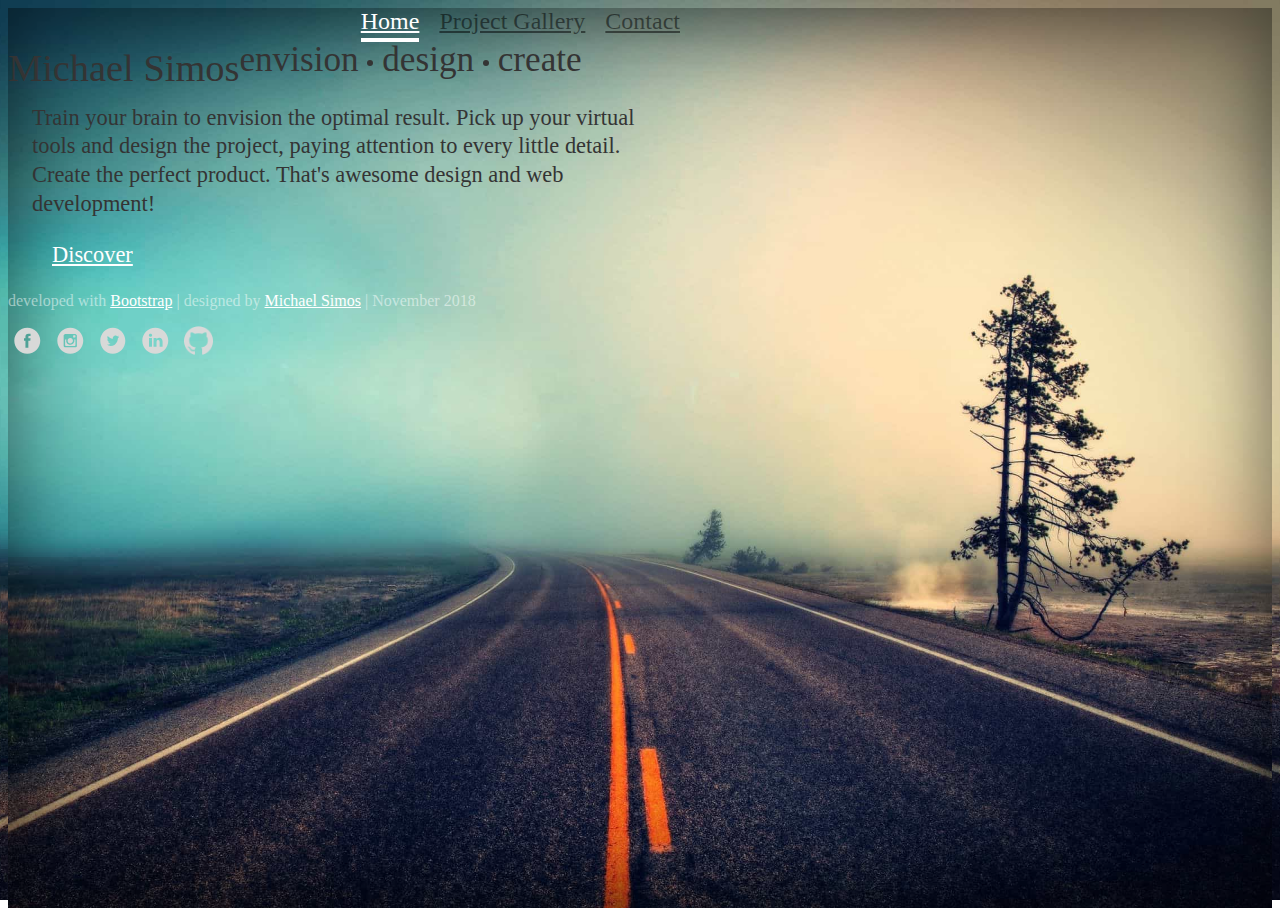
==== index.html @ ab992339 "Various updates commit" ====
<!DOCTYPE html>

<html>
  <head>
    <meta charset="utf-8">
    <title>Michael Simos</title>
    <link rel="icon" href="favicon.ico">
    <link rel="stylesheet" href="https://stackpath.bootstrapcdn.com/bootstrap/4.1.3/css/bootstrap.min.css" integrity="sha384-MCw98/SFnGE8fJT3GXwEOngsV7Zt27NXFoaoApmYm81iuXoPkFOJwJ8ERdknLPMO" crossorigin="anonymous">
    <link href="../css/main.css" rel="stylesheet">
  </head>

  <body class="text-center">
    <div class="cover-container d-flex w-100 h-100 p-3 mx-auto flex-column">

      <!-- Header -->

      <header class="masthead mb-auto">
        <div class="inner">
          <h3 class="masthead-brand">Michael Simos</h3>
          <nav class="nav nav-masthead justify-content-center">
            <a class="nav-link active" href="#">Home</a>
            <a class="nav-link" href="https://MhlsDev.github.io/project.html">Project Gallery</a>
            <a class="nav-link" href="#">Contact</a>
          </nav>
        </div>
      </header>

      <!-- Center box -->

      <main role="main" class="inner cover">
        <h1 class="cover-heading">envision <span class="dot"></span> design <span class="dot"></span> create</h1>
        <p class="lead">Train your brain to envision the optimal result. Pick up your virtual tools and design the project, paying attention to every little detail. Create the perfect product. That's awesome design and web development!</p>
        <p class="lead">
          <a href="https://MhlsDev.github.io/project.html" class="btn btn-outline-light">Discover</a>
        </p>
      </main>

      <!-- Footer -->

      <footer class="mastfoot mt-auto">
        <div class="inner">
          <p>developed with <a href="https://getbootstrap.com/" target="_blank">Bootstrap</a> | designed by <a href="https://mhlsdev.github.io/">Michael Simos</a> | November 2018</p>
        </div>
        <div class="social" >
          <a href="https://www.facebook.com/mihalis.e.simos" target="_blank"><img src="../images/if_facebook_circle_gray_107140.svg"></a>
          <a href="https://www.instagram.com/mihalisatnet/" target="_blank"><img src="../images/if_instagram_circle_gray_107138.svg"></a>
          <a href="https://twitter.com/MihalisGR" target="_blank"><img src="../images/if_twitter_circle_gray_107135.svg"></a>
          <a href="https://www.linkedin.com/in/mihalis-e-simos/" target="_blank"><img src="../images/if_linkedin_circle_gray_107149.svg"></a>
          <a href="https://github.com/MhlsDev" target="_blank" alt="GitHub"><img src="../images/github.png" alt="GitHub"></a>
        </div>
      </footer>

    </div>

    <!-- Bootstrap core JavaScript -->

    <script src="https://code.jquery.com/jquery-3.3.1.slim.min.js" integrity="sha384-q8i/X+965DzO0rT7abK41JStQIAqVgRVzpbzo5smXKp4YfRvH+8abtTE1Pi6jizo" crossorigin="anonymous"></script>
    <script src="https://cdnjs.cloudflare.com/ajax/libs/popper.js/1.14.3/umd/popper.min.js" integrity="sha384-ZMP7rVo3mIykV+2+9J3UJ46jBk0WLaUAdn689aCwoqbBJiSnjAK/l8WvCWPIPm49" crossorigin="anonymous"></script>
    <script src="https://stackpath.bootstrapcdn.com/bootstrap/4.1.3/js/bootstrap.min.js" integrity="sha384-ChfqqxuZUCnJSK3+MXmPNIyE6ZbWh2IMqE241rYiqJxyMiZ6OW/JmZQ5stwEULTy" crossorigin="anonymous"></script>

  </body>
</html>
---- css/main.css ----
/* Links */

a,
a:focus,
a:hover {
  color: #fff;
}

/* Basic structure */

html,
body {
  height: 100%;
  background-image: url(../images/background.jpg);
  background-size: cover;
  background-repeat: no-repeat;
  background-position: center;
}

body {
  display: -ms-flexbox;
  display: flex;
  color: #343434;
  box-shadow: inset 0 0 5rem rgba(0, 0, 0, .5);
}

.cover-container {
  max-width: 42em;
}

/* Header */

.masthead {
  margin-bottom: 2rem;
}

.masthead-brand {
  margin-bottom: 0;
  font-size: 2.4rem;
  font-weight: 400;
}

.nav-masthead .nav-link {
  padding: .25rem 0;
  font-weight: 400;
  font-size: 1.5rem;
  color: rgba(0, 0, 0, .5);
  background-color: transparent;
  border-bottom: .25rem solid transparent;
}

.nav-masthead .nav-link:hover,
.nav-masthead .nav-link:focus {
  border-bottom-color: rgba(250, 250, 250, .25);
}

.nav-masthead .nav-link + .nav-link {
  margin-left: 1rem;
}

.nav-masthead .active {
  color: #fff;
  border-bottom-color: #fff;
}

@media (min-width: 48em) {
  .masthead-brand {
    float: left;
  }
  .nav-masthead {
    float: right;
  }
}


/* Center Box */

.cover {
  padding: 0 1.5rem;
}

.cover .btn {
  padding: .75rem 1.25rem;
  font-weight: 400;
  font-size: 1.4rem;
}

.lead {
  font-size: 1.4rem;
  line-height: 1.8rem;
  font-weight: 400;
}

h1 {
  font-weight: 400;
  font-size: 2.2rem;
  color: #343434;
}

.dot {
  height: 6px;
  width: 6px;
  background-color: #343434;
  border-radius: 50%;
  display: inline-block;
  vertical-align: middle;
}

/* Footer */

.mastfoot {
  color: rgba(255, 255, 255, .5);
}

.social img {
  height: 1.8em;
  padding: 0 5px;
}

/* Media */
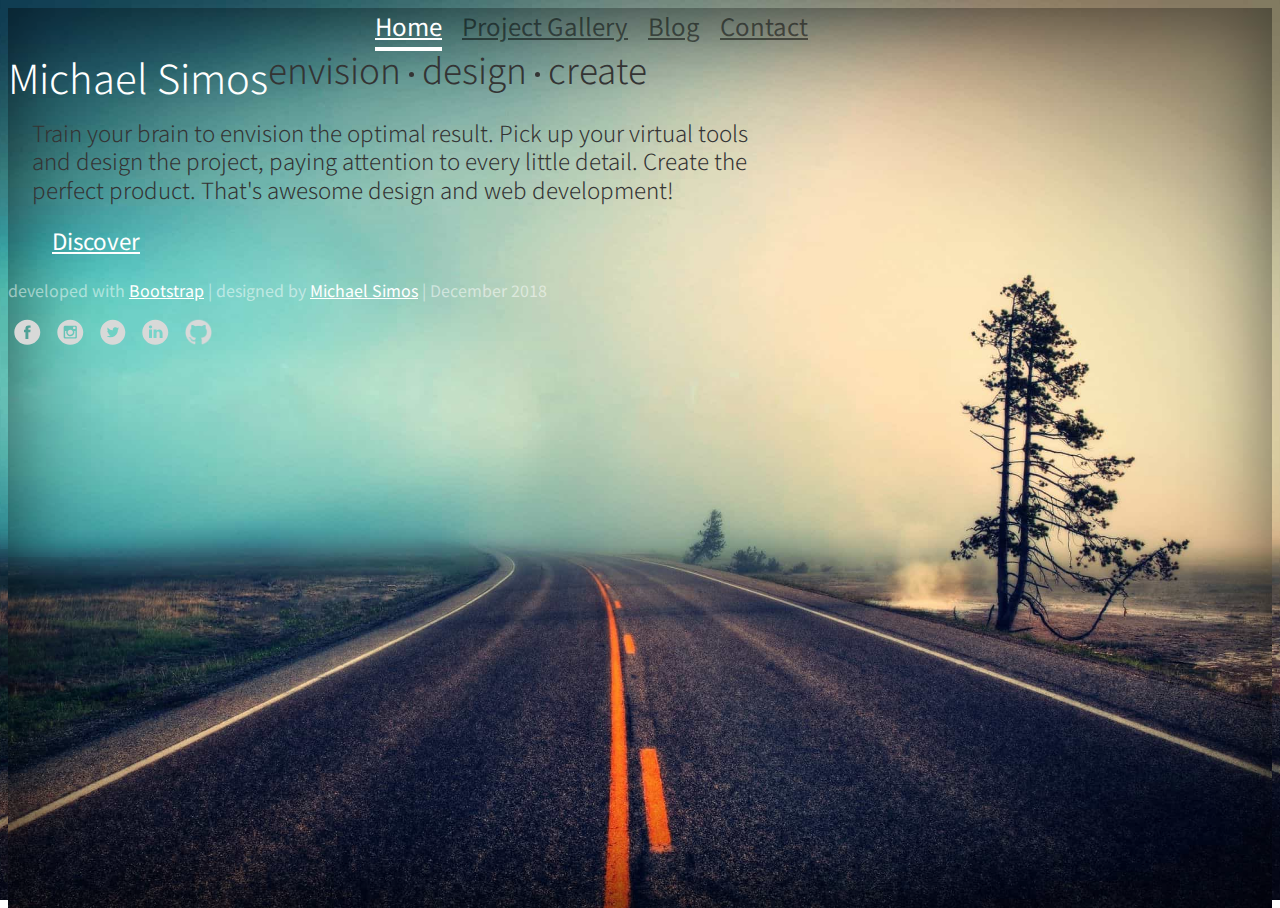
==== commit 6f984e61: "Added Blog Page" ====
--- a/index.html
+++ b/index.html
@@ -5,6 +5,7 @@
     <meta charset="utf-8">
     <title>Michael Simos</title>
     <link rel="icon" href="favicon.ico">
+    <link href="https://fonts.googleapis.com/css?family=Noto+Sans+JP:100,300,400,500,700,900" rel="stylesheet">
     <link rel="stylesheet" href="https://stackpath.bootstrapcdn.com/bootstrap/4.1.3/css/bootstrap.min.css" integrity="sha384-MCw98/SFnGE8fJT3GXwEOngsV7Zt27NXFoaoApmYm81iuXoPkFOJwJ8ERdknLPMO" crossorigin="anonymous">
     <link href="../css/main.css" rel="stylesheet">
   </head>
@@ -20,7 +21,8 @@
           <nav class="nav nav-masthead justify-content-center">
             <a class="nav-link active" href="#">Home</a>
             <a class="nav-link" href="https://MhlsDev.github.io/project.html">Project Gallery</a>
-            <a class="nav-link" href="#">Contact</a>
+            <a class="nav-link" href="https://MhlsDev.github.io/blog.html">Blog</a>
+            <a class="nav-link" href="mailto:msimos@otenet.gr">Contact</a>
           </nav>
         </div>
       </header>
@@ -39,7 +41,7 @@
 
       <footer class="mastfoot mt-auto">
         <div class="inner">
-          <p>developed with <a href="https://getbootstrap.com/" target="_blank">Bootstrap</a> | designed by <a href="https://mhlsdev.github.io/">Michael Simos</a> | November 2018</p>
+          <p>developed with <a href="https://getbootstrap.com/" target="_blank">Bootstrap</a> | designed by <a href="https://mhlsdev.github.io/">Michael Simos</a> | December 2018</p>
         </div>
         <div class="social" >
           <a href="https://www.facebook.com/mihalis.e.simos" target="_blank"><img src="../images/if_facebook_circle_gray_107140.svg"></a>
--- a/css/main.css
+++ b/css/main.css
@@ -15,6 +15,7 @@
   background-size: cover;
   background-repeat: no-repeat;
   background-position: center;
+  font-family: 'Noto Sans JP', sans-serif;
 }
 
 body {
@@ -25,7 +26,7 @@
 }
 
 .cover-container {
-  max-width: 42em;
+  max-width: 50em;
 }
 
 /* Header */
@@ -36,8 +37,9 @@
 
 .masthead-brand {
   margin-bottom: 0;
-  font-size: 2.4rem;
-  font-weight: 400;
+  font-size: 2.5rem;
+  font-weight: 300;
+  color: #fff;
 }
 
 .nav-masthead .nav-link {
@@ -79,6 +81,10 @@
   padding: 0 1.5rem;
 }
 
+.cover-heading {
+  font-weight: 300;
+  font-size: 2.2rem;
+}
 .cover .btn {
   padding: .75rem 1.25rem;
   font-weight: 400;
@@ -88,7 +94,7 @@
 .lead {
   font-size: 1.4rem;
   line-height: 1.8rem;
-  font-weight: 400;
+  font-weight: 300;
 }
 
 h1 {
@@ -98,8 +104,8 @@
 }
 
 .dot {
-  height: 6px;
-  width: 6px;
+  height: 5px;
+  width: 5px;
   background-color: #343434;
   border-radius: 50%;
   display: inline-block;
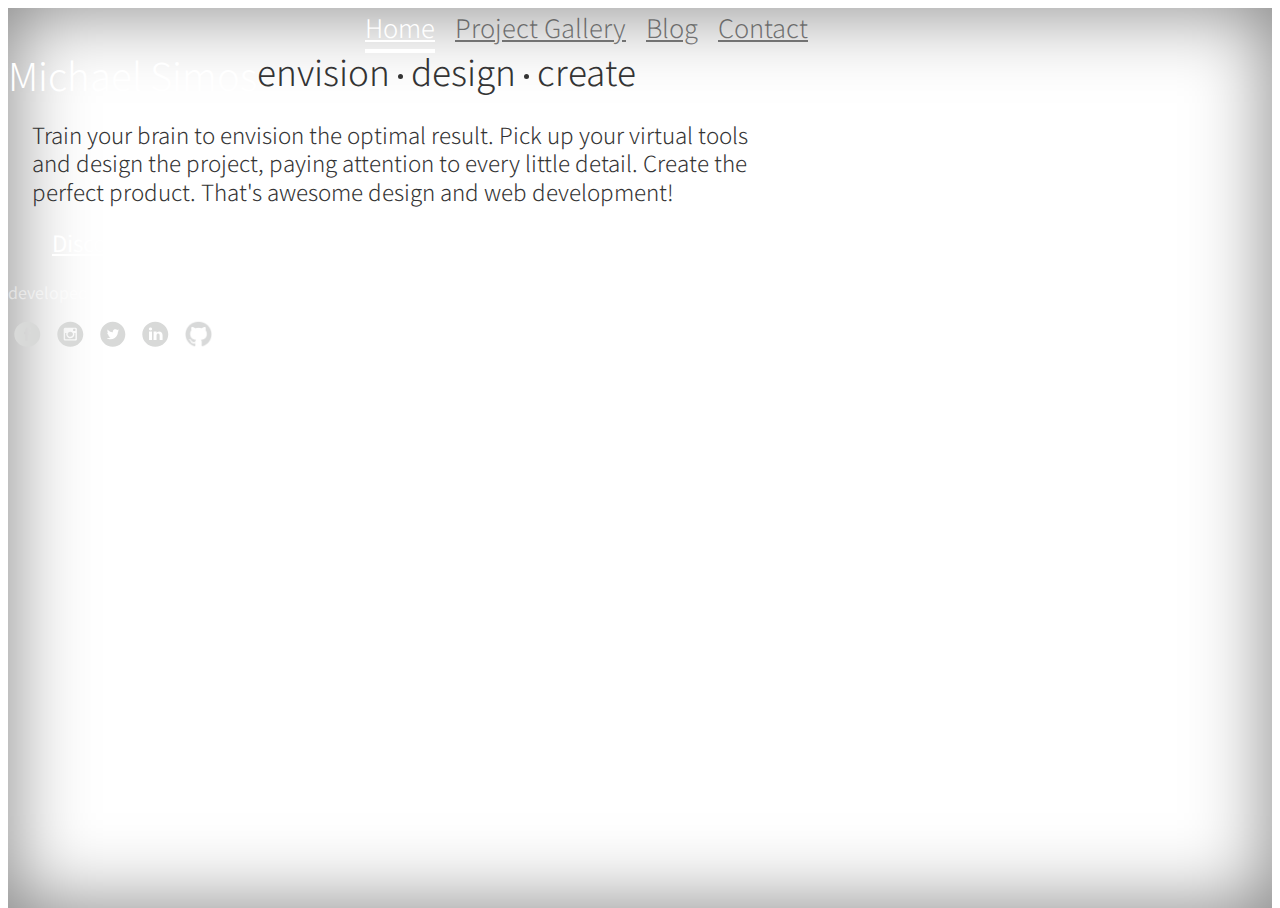
==== commit 9fa015e0: "Style changes" ====
--- a/index.html
+++ b/index.html
@@ -7,7 +7,7 @@
     <link rel="icon" href="favicon.ico">
     <link href="https://fonts.googleapis.com/css?family=Noto+Sans+JP:100,300,400,500,700,900" rel="stylesheet">
     <link rel="stylesheet" href="https://stackpath.bootstrapcdn.com/bootstrap/4.1.3/css/bootstrap.min.css" integrity="sha384-MCw98/SFnGE8fJT3GXwEOngsV7Zt27NXFoaoApmYm81iuXoPkFOJwJ8ERdknLPMO" crossorigin="anonymous">
-    <link href="../css/main.css" rel="stylesheet">
+    <link href="css/main.css" rel="stylesheet">
   </head>
 
   <body class="text-center">
@@ -44,11 +44,11 @@
           <p>developed with <a href="https://getbootstrap.com/" target="_blank">Bootstrap</a> | designed by <a href="https://mhlsdev.github.io/">Michael Simos</a> | December 2018</p>
         </div>
         <div class="social" >
-          <a href="https://www.facebook.com/mihalis.e.simos" target="_blank"><img src="../images/if_facebook_circle_gray_107140.svg"></a>
-          <a href="https://www.instagram.com/mihalisatnet/" target="_blank"><img src="../images/if_instagram_circle_gray_107138.svg"></a>
-          <a href="https://twitter.com/MihalisGR" target="_blank"><img src="../images/if_twitter_circle_gray_107135.svg"></a>
-          <a href="https://www.linkedin.com/in/mihalis-e-simos/" target="_blank"><img src="../images/if_linkedin_circle_gray_107149.svg"></a>
-          <a href="https://github.com/MhlsDev" target="_blank" alt="GitHub"><img src="../images/github.png" alt="GitHub"></a>
+          <a href="https://www.facebook.com/mihalis.e.simos" target="_blank"><img src="images/if_facebook_circle_gray_107140.svg"></a>
+          <a href="https://www.instagram.com/mihalisatnet/" target="_blank"><img src="images/if_instagram_circle_gray_107138.svg"></a>
+          <a href="https://twitter.com/MihalisGR" target="_blank"><img src="images/if_twitter_circle_gray_107135.svg"></a>
+          <a href="https://www.linkedin.com/in/mihalis-e-simos/" target="_blank"><img src="images/if_linkedin_circle_gray_107149.svg"></a>
+          <a href="https://github.com/MhlsDev" target="_blank" alt="GitHub"><img src="images/github.png" alt="GitHub"></a>
         </div>
       </footer>
 
--- a/css/main.css
+++ b/css/main.css
@@ -11,7 +11,7 @@
 html,
 body {
   height: 100%;
-  background-image: url(../images/background.jpg);
+  background-image: url(images/background.jpg);
   background-size: cover;
   background-repeat: no-repeat;
   background-position: center;
@@ -37,15 +37,15 @@
 
 .masthead-brand {
   margin-bottom: 0;
-  font-size: 2.5rem;
+  font-size: 2.4rem;
   font-weight: 300;
   color: #fff;
 }
 
 .nav-masthead .nav-link {
   padding: .25rem 0;
-  font-weight: 400;
-  font-size: 1.5rem;
+  font-weight: 300;
+  font-size: 1.6rem;
   color: rgba(0, 0, 0, .5);
   background-color: transparent;
   border-bottom: .25rem solid transparent;
@@ -123,4 +123,4 @@
   padding: 0 5px;
 }
 
-/* Media */
+/* Media Queries */
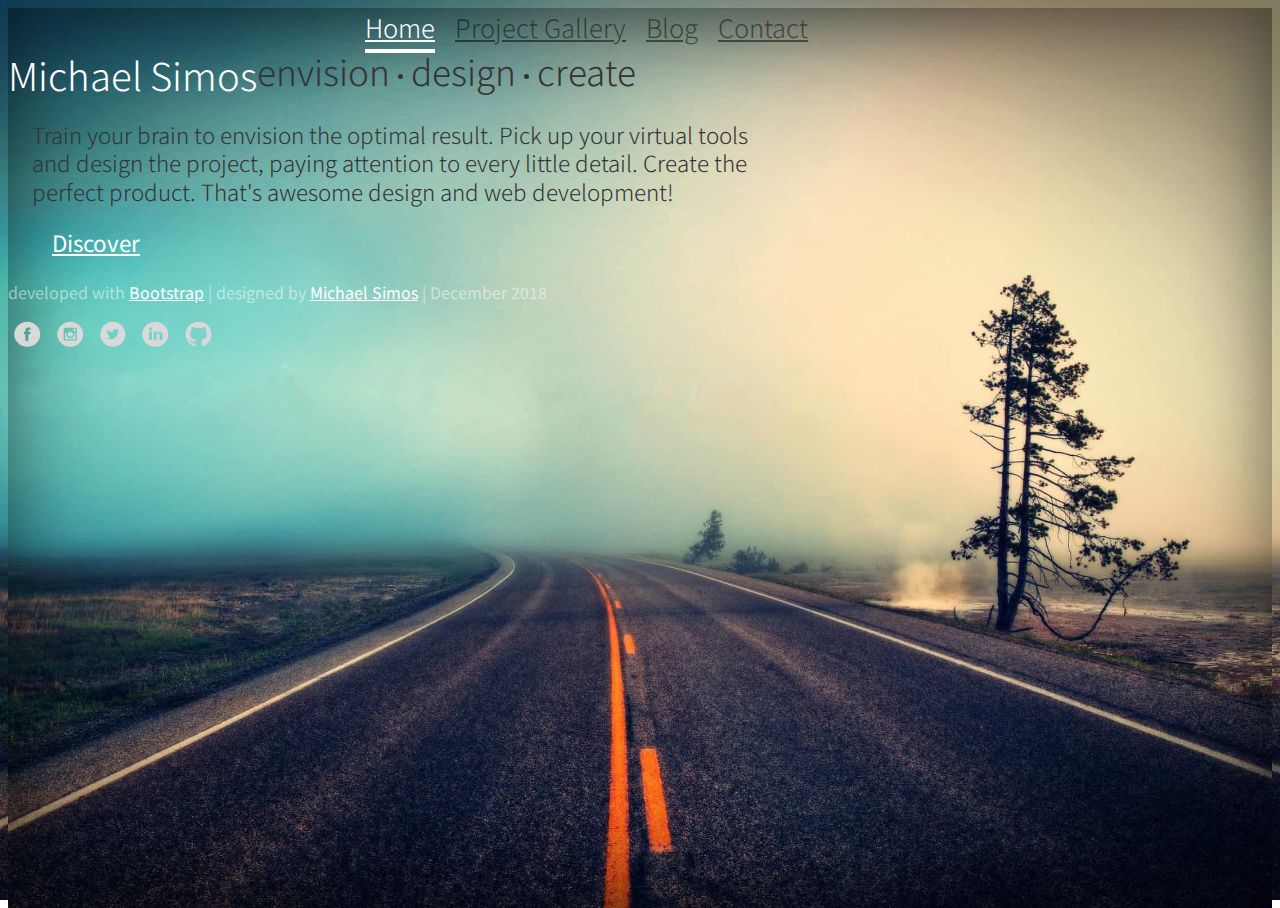
==== commit 42a666d0: "Update index.html" ====
--- a/index.html
+++ b/index.html
@@ -54,7 +54,7 @@
 
     </div>
 
-    <!-- Bootstrap core JavaScript -->
+    <!-- Bootstrap Core JavaScript -->
 
     <script src="https://code.jquery.com/jquery-3.3.1.slim.min.js" integrity="sha384-q8i/X+965DzO0rT7abK41JStQIAqVgRVzpbzo5smXKp4YfRvH+8abtTE1Pi6jizo" crossorigin="anonymous"></script>
     <script src="https://cdnjs.cloudflare.com/ajax/libs/popper.js/1.14.3/umd/popper.min.js" integrity="sha384-ZMP7rVo3mIykV+2+9J3UJ46jBk0WLaUAdn689aCwoqbBJiSnjAK/l8WvCWPIPm49" crossorigin="anonymous"></script>
--- a/css/main.css
+++ b/css/main.css
@@ -11,7 +11,7 @@
 html,
 body {
   height: 100%;
-  background-image: url(images/background.jpg);
+  background-image: url(/images/background.jpg);
   background-size: cover;
   background-repeat: no-repeat;
   background-position: center;
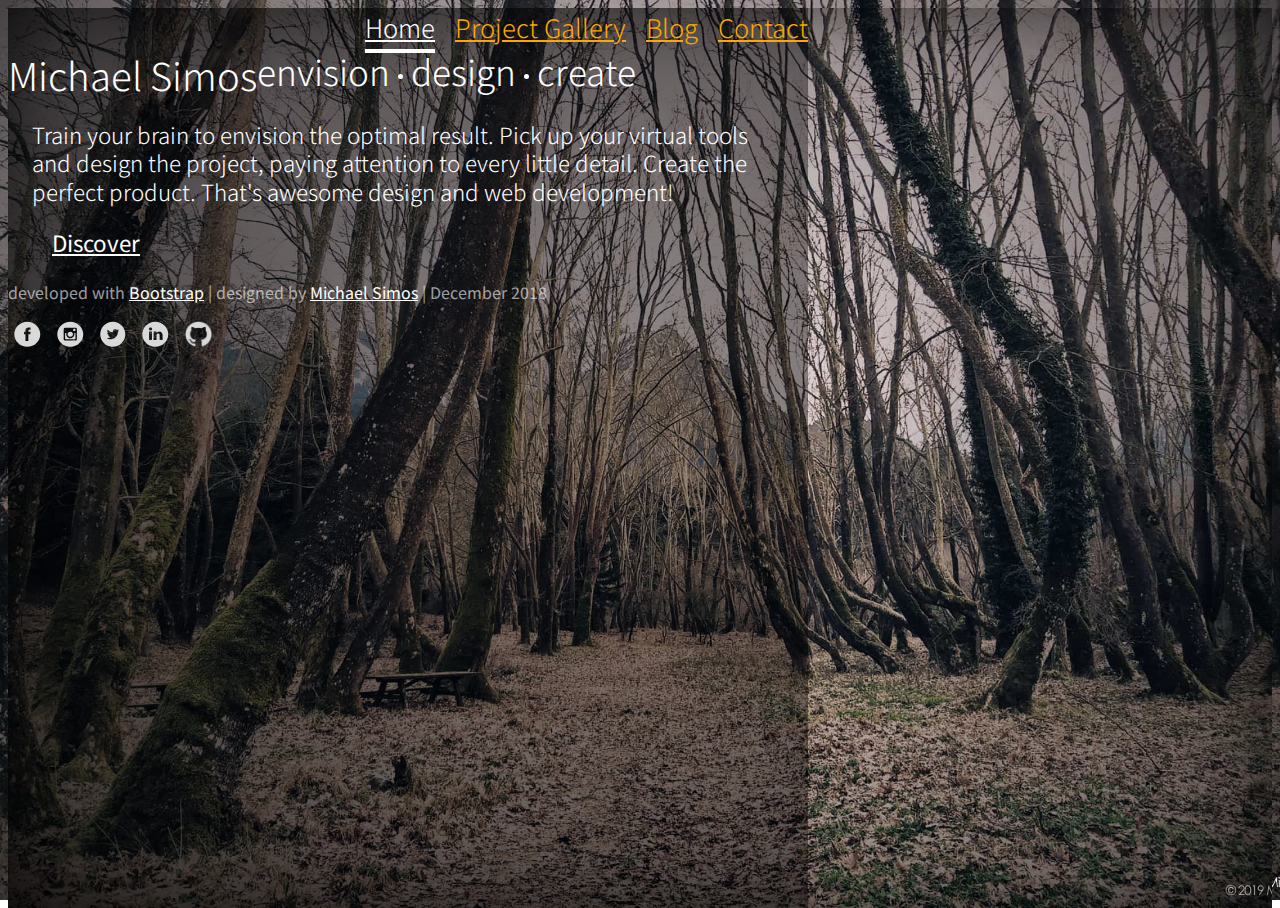
==== commit e59262ef: "Index updates" ====
--- a/index.html
+++ b/index.html
@@ -30,8 +30,10 @@
       <!-- Center box -->
 
       <main role="main" class="inner cover">
-        <h1 class="cover-heading">envision <span class="dot"></span> design <span class="dot"></span> create</h1>
-        <p class="lead">Train your brain to envision the optimal result. Pick up your virtual tools and design the project, paying attention to every little detail. Create the perfect product. That's awesome design and web development!</p>
+        <div class="text">
+          <h1 class="cover-heading">envision <span class="dot"></span> design <span class="dot"></span> create</h1>
+          <p class="lead">Train your brain to envision the optimal result. Pick up your virtual tools and design the project, paying attention to every little detail. Create the perfect product. That's awesome design and web development!</p>
+        </div>
         <p class="lead">
           <a href="https://MhlsDev.github.io/project.html" class="btn btn-outline-light">Discover</a>
         </p>
--- a/css/main.css
+++ b/css/main.css
@@ -11,7 +11,7 @@
 html,
 body {
   height: 100%;
-  background-image: url(/images/background.jpg);
+  background-image: url(/images/backgroundNew.jpg);
   background-size: cover;
   background-repeat: no-repeat;
   background-position: center;
@@ -21,12 +21,13 @@
 body {
   display: -ms-flexbox;
   display: flex;
-  color: #343434;
-  box-shadow: inset 0 0 5rem rgba(0, 0, 0, .5);
+  color: #ffffff;
+  box-shadow: inset 0 0 5rem rgba(0, 0, 0, .6);
 }
 
 .cover-container {
   max-width: 50em;
+  background-color: rgba(0, 0, 0, .4);
 }
 
 /* Header */
@@ -46,14 +47,14 @@
   padding: .25rem 0;
   font-weight: 300;
   font-size: 1.6rem;
-  color: rgba(0, 0, 0, .5);
+  color: #ffa600;
   background-color: transparent;
   border-bottom: .25rem solid transparent;
 }
 
 .nav-masthead .nav-link:hover,
 .nav-masthead .nav-link:focus {
-  border-bottom-color: rgba(250, 250, 250, .25);
+  border-bottom-color: rgba(255, 166, 0, 0.4);
 }
 
 .nav-masthead .nav-link + .nav-link {
@@ -100,13 +101,13 @@
 h1 {
   font-weight: 400;
   font-size: 2.2rem;
-  color: #343434;
+  color: #ffffff;
 }
 
 .dot {
   height: 5px;
   width: 5px;
-  background-color: #343434;
+  background-color: #ffffff;
   border-radius: 50%;
   display: inline-block;
   vertical-align: middle;
@@ -115,7 +116,7 @@
 /* Footer */
 
 .mastfoot {
-  color: rgba(255, 255, 255, .5);
+  color: rgba(255, 255, 255, .6);
 }
 
 .social img {
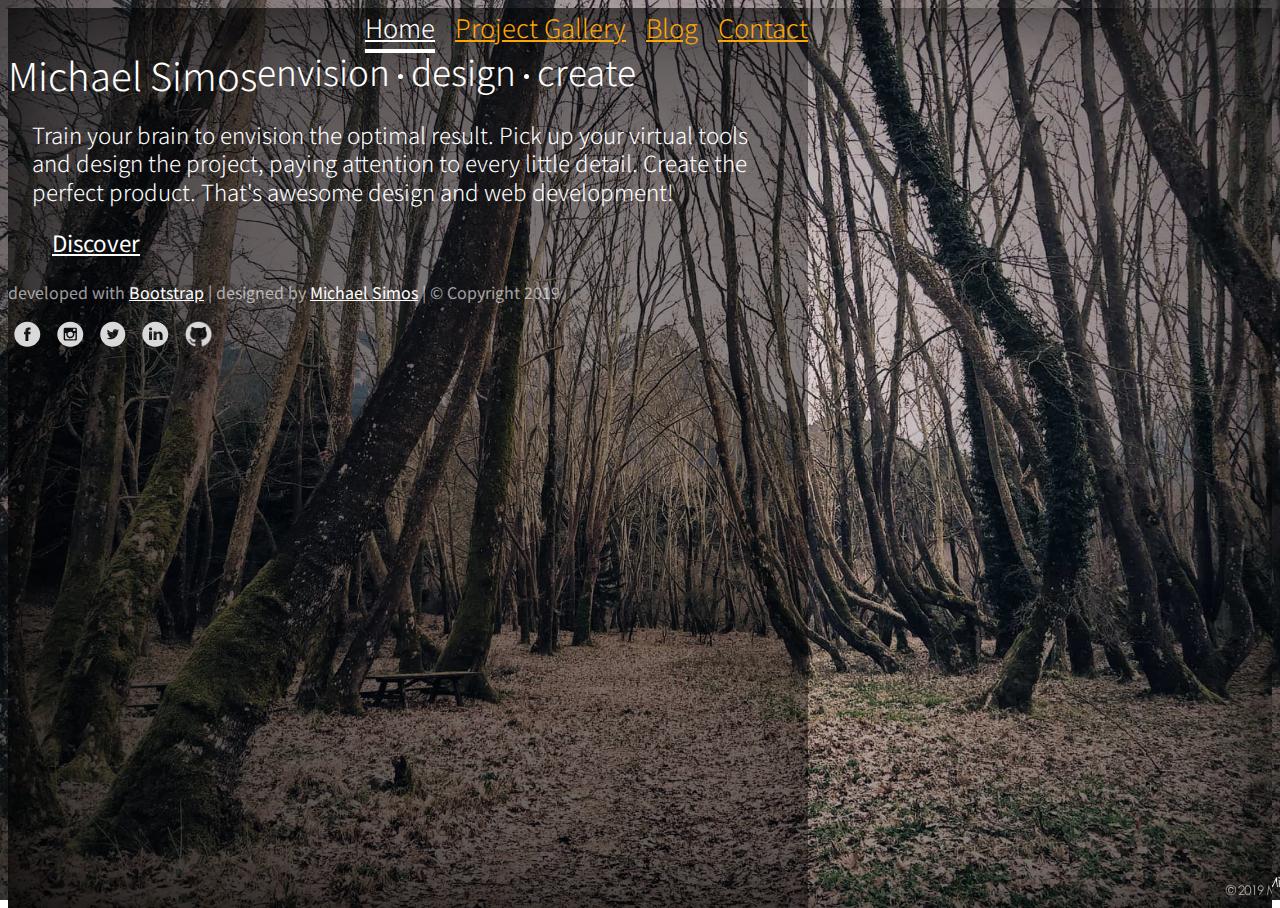
==== commit 52dfa202: "Copyright adjustments" ====
--- a/index.html
+++ b/index.html
@@ -43,7 +43,7 @@
 
       <footer class="mastfoot mt-auto">
         <div class="inner">
-          <p>developed with <a href="https://getbootstrap.com/" target="_blank">Bootstrap</a> | designed by <a href="https://mhlsdev.github.io/">Michael Simos</a> | December 2018</p>
+          <p>developed with <a href="https://getbootstrap.com/" target="_blank">Bootstrap</a> | designed by <a href="https://mhlsdev.github.io/">Michael Simos</a> | &copy; Copyright 2019</p>
         </div>
         <div class="social" >
           <a href="https://www.facebook.com/mihalis.e.simos" target="_blank"><img src="images/if_facebook_circle_gray_107140.svg"></a>
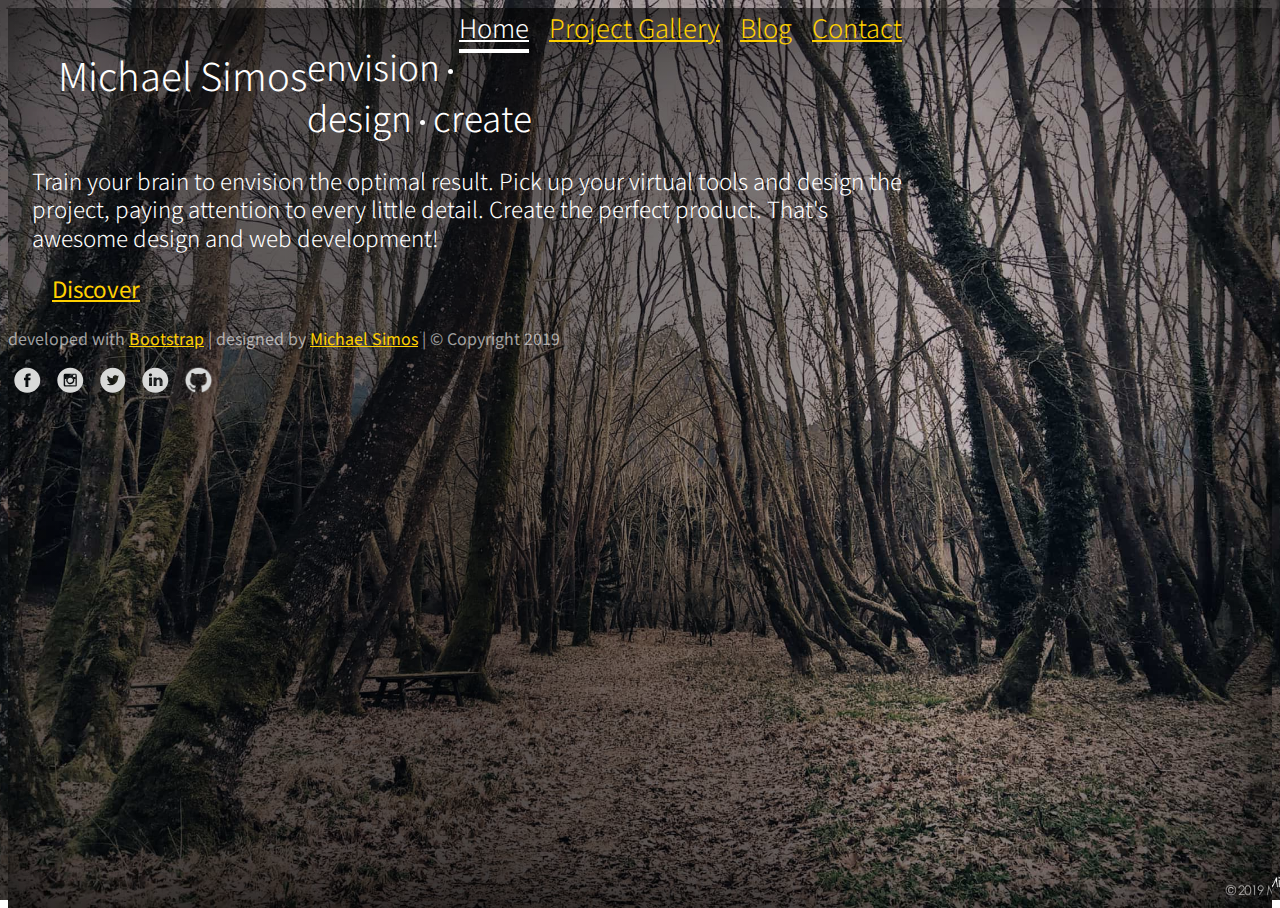
==== commit 926164f1: "Design changes" ====
--- a/index.html
+++ b/index.html
@@ -35,7 +35,7 @@
           <p class="lead">Train your brain to envision the optimal result. Pick up your virtual tools and design the project, paying attention to every little detail. Create the perfect product. That's awesome design and web development!</p>
         </div>
         <p class="lead">
-          <a href="https://MhlsDev.github.io/project.html" class="btn btn-outline-light">Discover</a>
+          <a href="https://MhlsDev.github.io/project.html" class="btn btn-outline-warning">Discover</a>
         </p>
       </main>
 
--- a/css/main.css
+++ b/css/main.css
@@ -3,7 +3,7 @@
 a,
 a:focus,
 a:hover {
-  color: #fff;
+  color: #ffd000;
 }
 
 /* Basic structure */
@@ -26,14 +26,15 @@
 }
 
 .cover-container {
-  max-width: 50em;
-  background-color: rgba(0, 0, 0, .4);
+  max-width: 100%;
+  background: linear-gradient(90deg, rgba(2,0,36,0) 0%, rgba(0,0,0,0.4) 20%, rgba(0,0,0,0.55) 50%, rgba(0,0,0,0.4) 80%, rgba(0,212,255,0) 100%);
 }
 
 /* Header */
 
 .masthead {
   margin-bottom: 2rem;
+  padding: 0 50px;
 }
 
 .masthead-brand {
@@ -47,14 +48,14 @@
   padding: .25rem 0;
   font-weight: 300;
   font-size: 1.6rem;
-  color: #ffa600;
+  color: #ffd000;
   background-color: transparent;
   border-bottom: .25rem solid transparent;
 }
 
 .nav-masthead .nav-link:hover,
 .nav-masthead .nav-link:focus {
-  border-bottom-color: rgba(255, 166, 0, 0.4);
+  border-bottom-color: rgba(255, 217, 0, 0.4);
 }
 
 .nav-masthead .nav-link + .nav-link {
@@ -80,6 +81,8 @@
 
 .cover {
   padding: 0 1.5rem;
+  max-width: 56rem;
+  margin: 0 auto;
 }
 
 .cover-heading {
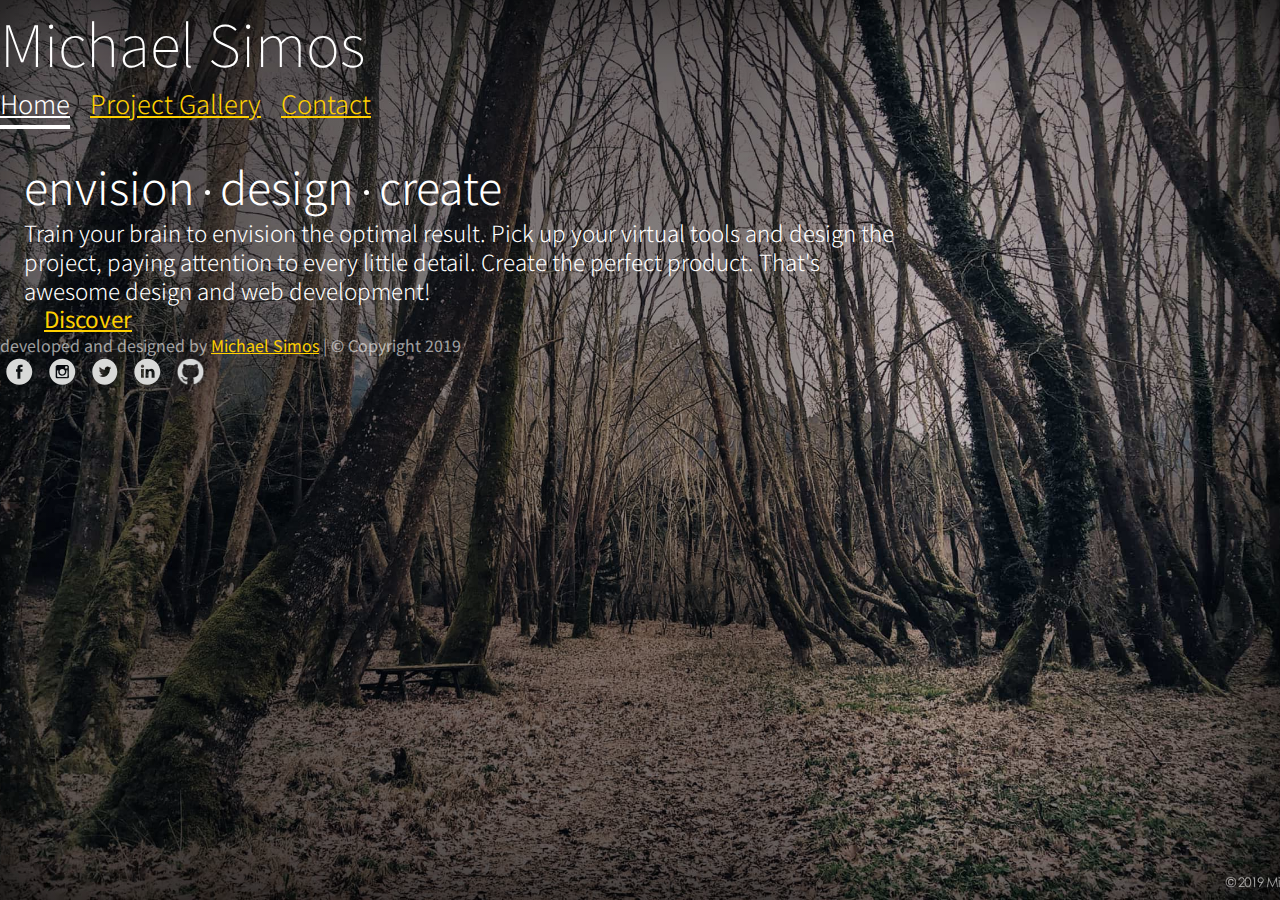
==== commit 924ff714: "Initial pages re-design" ====
--- a/index.html
+++ b/index.html
@@ -16,12 +16,11 @@
       <!-- Header -->
 
       <header class="masthead mb-auto">
-        <div class="inner">
+        <div class="inner-masthead">
           <h3 class="masthead-brand">Michael Simos</h3>
           <nav class="nav nav-masthead justify-content-center">
             <a class="nav-link active" href="#">Home</a>
             <a class="nav-link" href="https://MhlsDev.github.io/project.html">Project Gallery</a>
-            <a class="nav-link" href="https://MhlsDev.github.io/blog.html">Blog</a>
             <a class="nav-link" href="mailto:msimos@otenet.gr">Contact</a>
           </nav>
         </div>
@@ -43,7 +42,7 @@
 
       <footer class="mastfoot mt-auto">
         <div class="inner">
-          <p>developed with <a href="https://getbootstrap.com/" target="_blank">Bootstrap</a> | designed by <a href="https://mhlsdev.github.io/">Michael Simos</a> | &copy; Copyright 2019</p>
+          <p>developed and designed by <a href="https://mhlsdev.github.io/">Michael Simos</a> | &copy; Copyright 2019</p>
         </div>
         <div class="social" >
           <a href="https://www.facebook.com/mihalis.e.simos" target="_blank"><img src="images/if_facebook_circle_gray_107140.svg"></a>
--- a/css/main.css
+++ b/css/main.css
@@ -4,6 +4,11 @@
 a:focus,
 a:hover {
   color: #ffd000;
+}
+
+* {
+  margin: 0;
+  padding: 0;
 }
 
 /* Basic structure */
@@ -27,20 +32,24 @@
 
 .cover-container {
   max-width: 100%;
-  background: linear-gradient(90deg, rgba(2,0,36,0) 0%, rgba(0,0,0,0.4) 20%, rgba(0,0,0,0.55) 50%, rgba(0,0,0,0.4) 80%, rgba(0,212,255,0) 100%);
+  background: linear-gradient(90deg, rgba(2,0,36,0) 0%, rgba(0,0,0,0.4) 20%, rgba(0,0,0,0.4) 50%, rgba(0,0,0,0.4) 80%, rgba(0,212,255,0) 100%);
 }
 
 /* Header */
 
 .masthead {
   margin-bottom: 2rem;
-  padding: 0 50px;
+}
+
+.inner-masthead {  
+  display: flex;
+  flex-direction: column;
 }
 
 .masthead-brand {
   margin-bottom: 0;
-  font-size: 2.4rem;
-  font-weight: 300;
+  font-size: 3.6rem;
+  font-weight: 100;
   color: #fff;
 }
 
@@ -67,15 +76,6 @@
   border-bottom-color: #fff;
 }
 
-@media (min-width: 48em) {
-  .masthead-brand {
-    float: left;
-  }
-  .nav-masthead {
-    float: right;
-  }
-}
-
 
 /* Center Box */
 
@@ -87,7 +87,7 @@
 
 .cover-heading {
   font-weight: 300;
-  font-size: 2.2rem;
+  font-size: 2.8rem;
 }
 .cover .btn {
   padding: .75rem 1.25rem;
